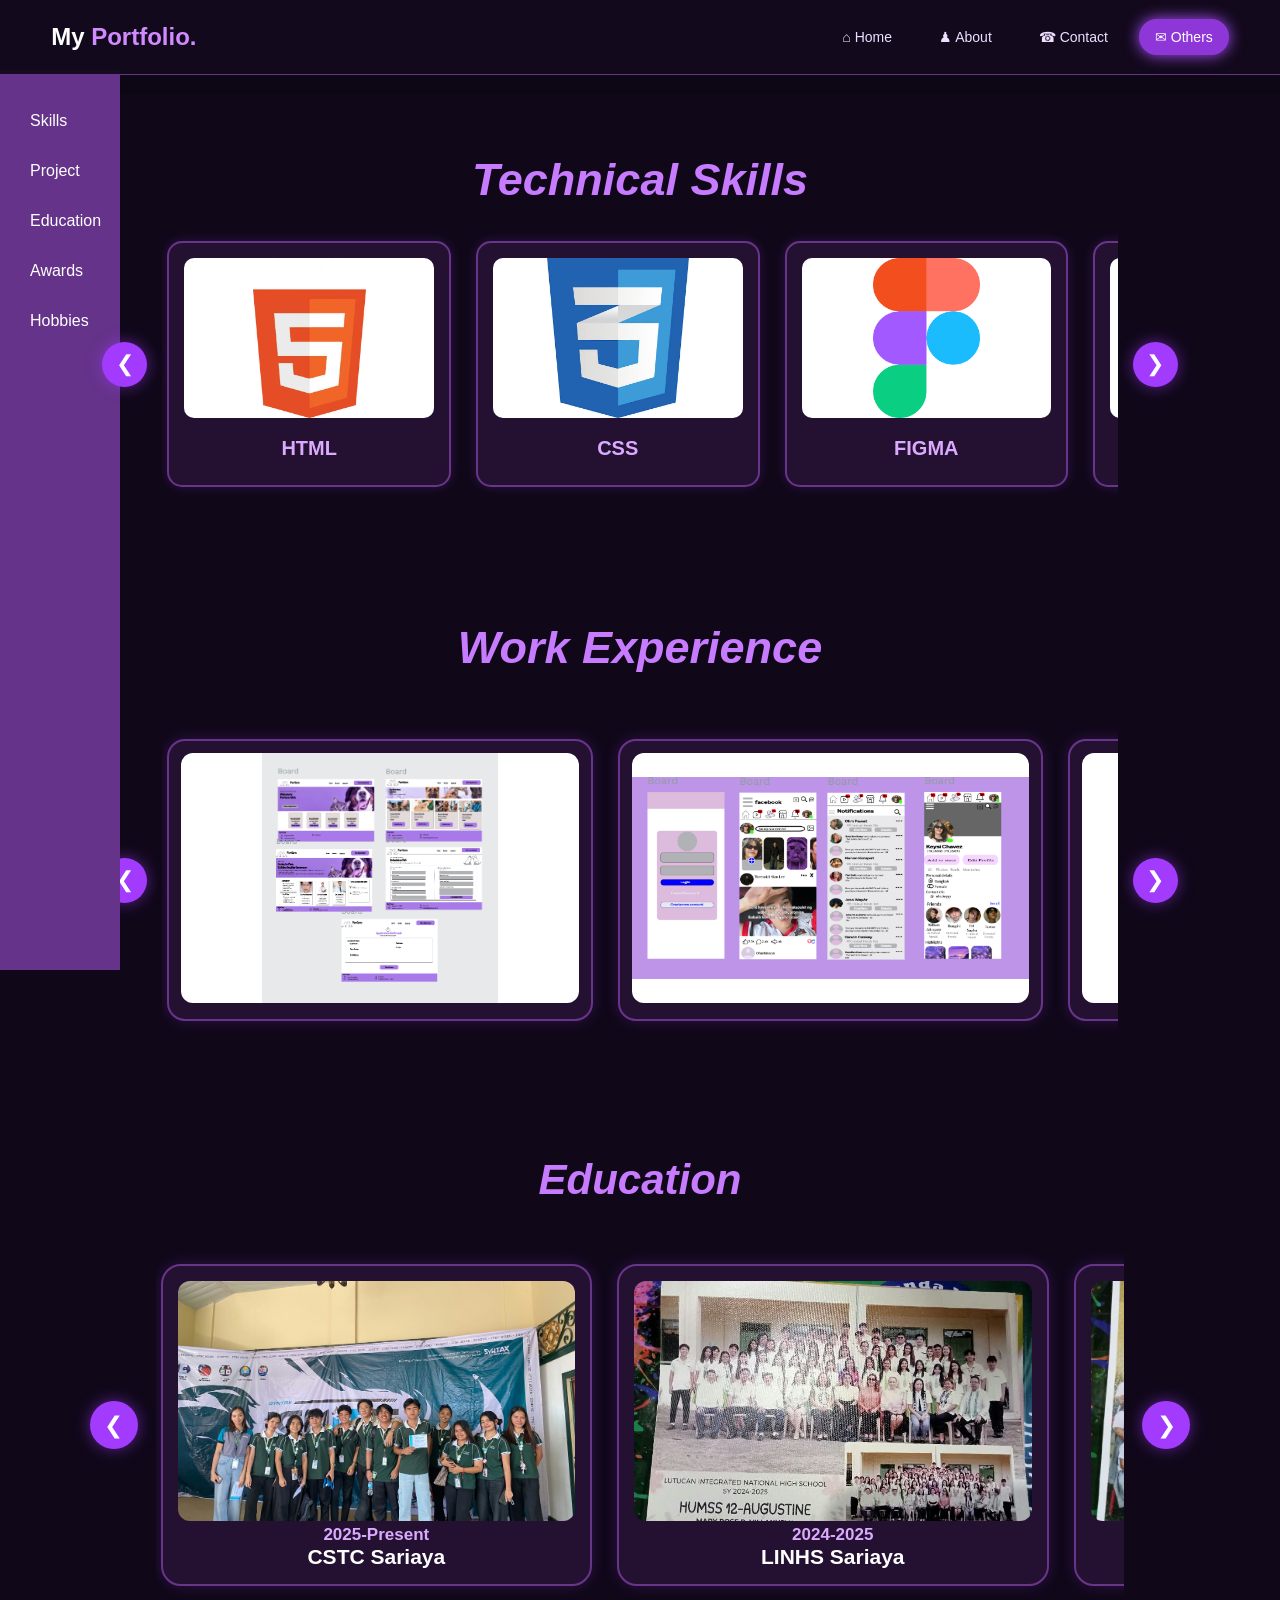
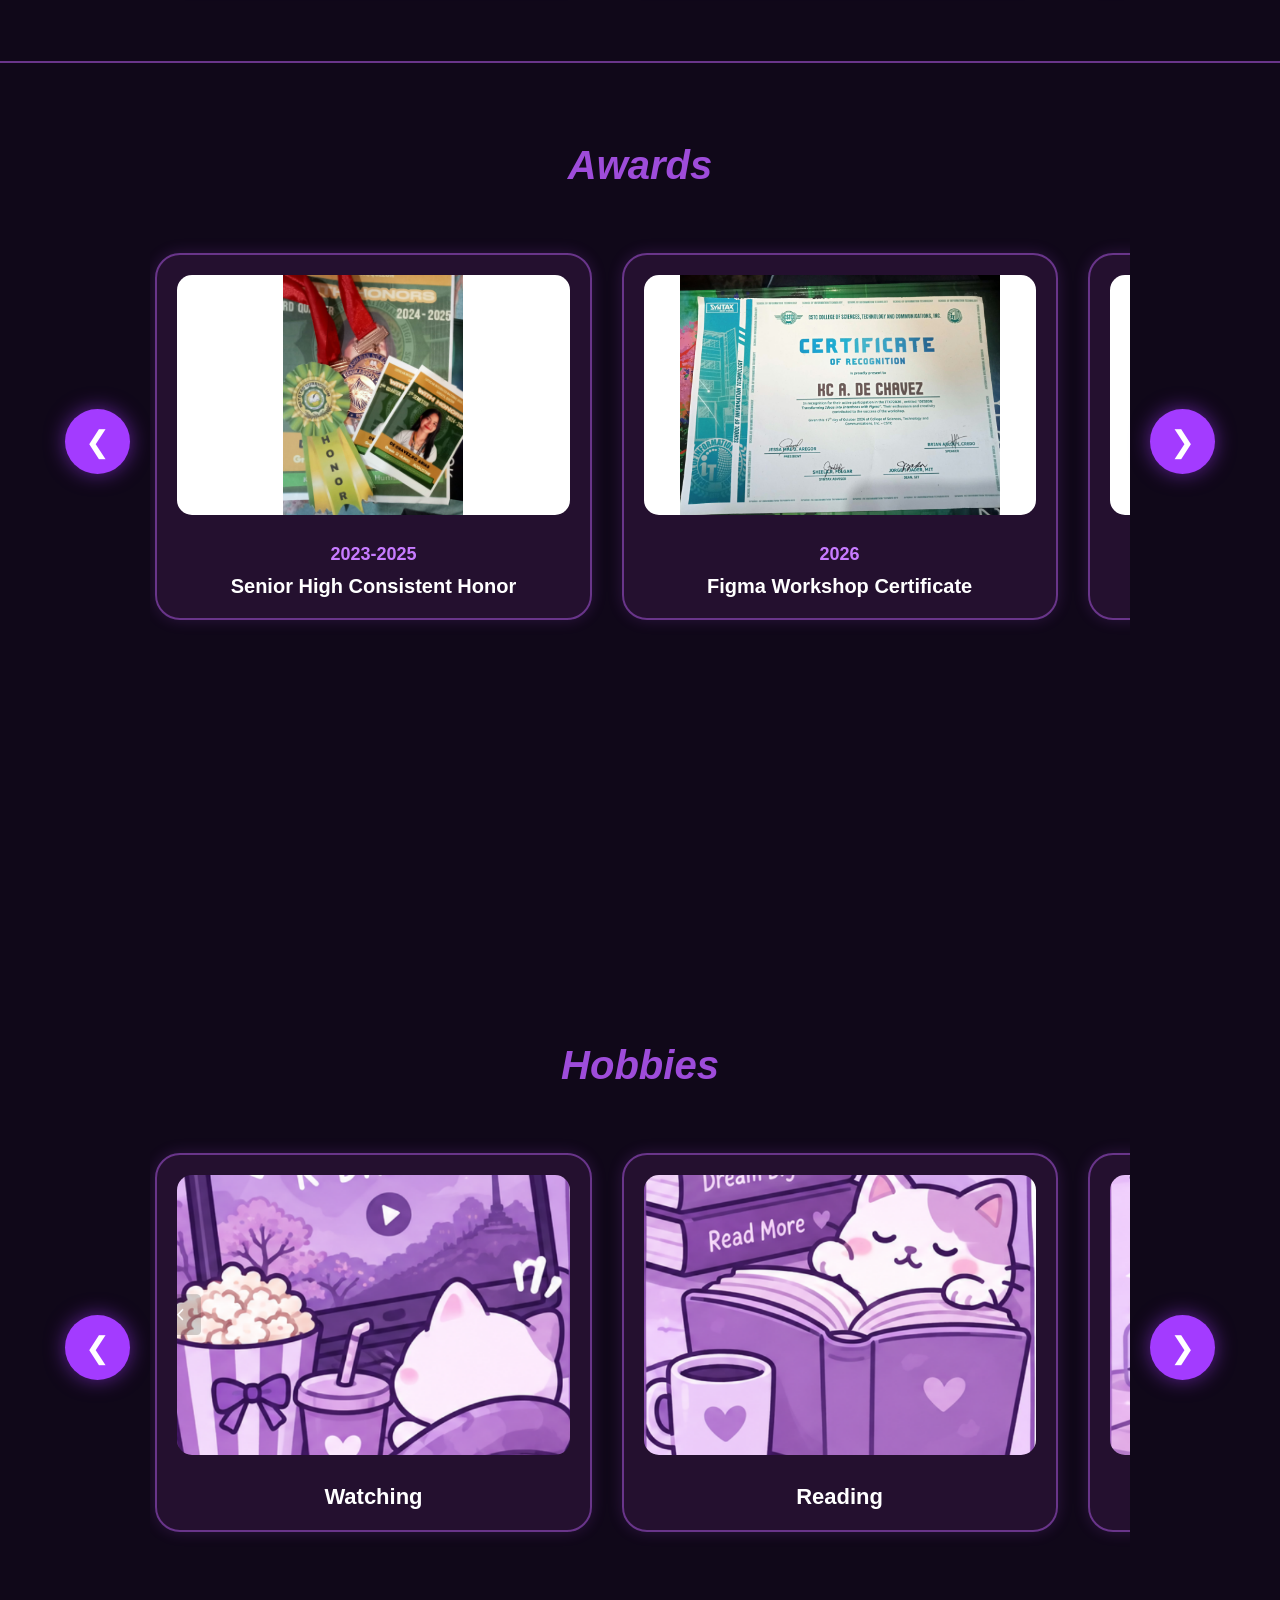
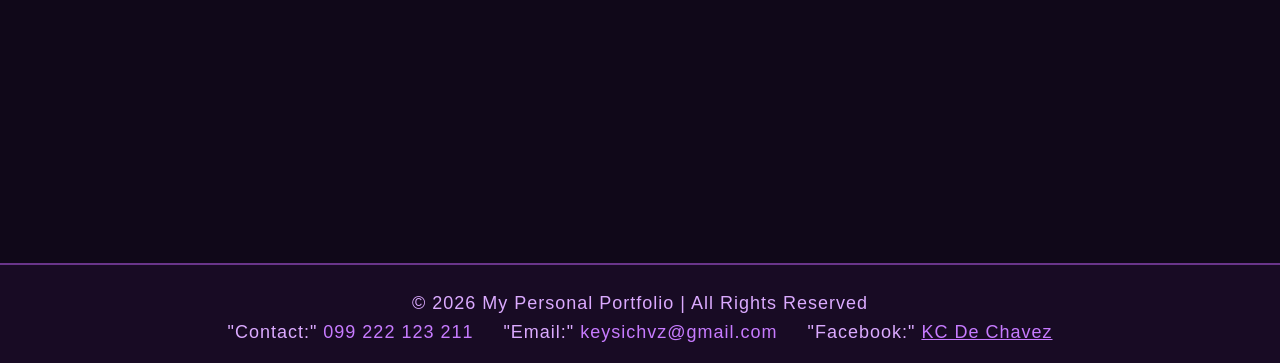
==== about.html @ a117589b "Add files via upload" ====
<!DOCTYPE html>
<html lang="en">
<head>
    <meta charset="UTF-8">
    <meta name="viewport" content="width=device-width, initial-scale=1.0">
    <title>About Me | My Portfolio</title>
    <link rel="stylesheet" href="index.css">
</head>
<body>

    <!-- HEADER -->
    <header>
        <a href="index.html" class="logo">
            My <span>Portfolio.</span>
        </a>

        <nav>
            <ul class="navbar">
                <li><a href="index.html">⌂ Home</a></li>
                <li><a href="about.html">♟ About</a></li>
                <li><a href="contact.html">☎ Contact</a></li>
                <li><a class="active" href="others.html">✉ Others</a></li>
            </ul>
        </nav>
    </header>

    <!-- PAGE LAYOUT -->
    <div class="page-layout">

    <nav class="side-navbar" id="sideNavbar">
        <ul>
            <li><a href="#skills">Skills</a></li>
            <li><a href="#project">Project</a></li>
            <li><a href="#education">Education</a></li>
            <li><a href="#awards">Awards</a></li>
            <li><a href="#hobbies">Hobbies</a></li>
        </ul>
    </nav>

    <button type="button"
        class="sidebar-toggle"
        id="sidebarToggle"
        onclick="toggleSidebar()">
        ❯
    </button>

    <main class="main-content">

        <!-- LAHAT NG SECTIONS MO DITO -->

    </main>

</div>
        <!-- RIGHT CONTENT -->
        <main class="main-content">

            <!-- SKILLS -->
           
<section id="skills" class="skills">

    <h1>Technical Skills</h1>

    <div class="carousel-container">

        <button class="arrow left" id="prev">&#10094;</button>

        <div class="skills-wrapper" id="skillsWrapper">

            <div class="skill-card">
                <img src="html.jpe" alt="HTML">
                <h3>HTML</h3>
            </div>

            <div class="skill-card">
                <img src="css.jpe" alt="CSS">
                <h3>CSS</h3>
            </div>

            <div class="skill-card">
                <img src="figma.png" alt="Figma">
                <h3>FIGMA</h3>
            </div>

            <div class="skill-card">
                <img src="canva.jpe" alt="Canva">
                <h3>CANVA</h3>
            </div>

            <div class="skill-card">
                <img src="word.jpe" alt="Word">
                <h3>WORD</h3>
            </div>

            <div class="skill-card">
                <img src="excel.png" alt="Excel">
                <h3>EXCEL</h3>
            </div>

            <div class="skill-card">
                <img src="sheet.jpe" alt="Sheets">
                <h3>POWERPOINT</h3>
            </div>

        </div>

        <button class="arrow right" id="next">&#10095;</button>

    </div>

</section>


            <!-- EXPERIENCE -->
            
<section id="project" class="work-exp">

    <h1>Work Experience</h1>

    <div class="exp-carousel">

        <button class="exp-arrow" id="exp-prev">&#10094;</button>

        <div class="exp-container" id="exp-container">

            <div class="exp-card">
                <img src="w1.PNG" alt="Work Experience 1">
            </div>

            <div class="exp-card">
                <img src="w2.PNG" alt="Work Experience 2">
            </div>

            <div class="exp-card">
                <img src="w3.PNG" alt="Work Experience 3">
            </div>

            <div class="exp-card">
                <img src="w4.jpg" alt="Work Experience 4">
            </div>

            <div class="exp-card">
                <img src="w5.webp" alt="Work Experience 5">
            </div>

            <div class="exp-card">
                <img src="w6.webp" alt="Work Experience 6">
            </div>

        </div>

        <button class="exp-arrow" id="exp-next">&#10095;</button>

    </div>

</section>


            <!-- EDUCATION -->
           
<section id="education" class="education">

    <h1>Education</h1>

    <div class="gallery-wrapper">

        <button class="gallery-arrow"
        onclick="slideGallery('edu-container', -1)">
        &#10094;
        </button>

        <div class="gallery-container" id="edu-container">

            <div class="gallery-card">
                <img src="coll.jpe" alt="College">
                <h3>2025-Present</h3>
                <h2>CSTC Sariaya</h2>
            </div>

            <div class="gallery-card">
                <img src="shs.jpe" alt="Senior High School">
                <h3>2024-2025</h3>
                <h2>LINHS Sariaya</h2>
            </div>

            <div class="gallery-card">
                <img src="hs.jpe" alt="High School">
                <h3>2022-2023</h3>
                <h2>CNHS Sariaya</h2>
            </div>

            <div class="gallery-card">
                <img src="elem.jpe" alt="Elementary">
                <h3>2018-2019</h3>
                <h2>CANDA E.S.</h2>
            </div>

        </div>

        <button class="gallery-arrow"
        onclick="slideGallery('edu-container', 1)">
        &#10095;
        </button>

    </div>

</section>


            <!-- AWARDS -->
<section id="awards" class="award-sec">
    <h1 style="color: #9e4cda; font-style: oblique; background-color: bisque;">
        Awards
    </h1>

    <div class="award-wrapper">

        <button type="button" class="award-arrow"
            onclick="slideGallery('award-container', -1)">
            &#10094;
        </button>

        <div class="award-container" id="award-container">

            <div class="award-card">
                <img src="AWRD1.jpe" alt="">
                <h3>2023-2025</h3>
                <h2>Senior High Consistent Honor</h2>
            </div>

            <div class="award-card">
                <img src="AWRD2.jpe" alt="">
                <h3>2026</h3>
                <h2>Figma Workshop Certificate</h2>
            </div>

            <div class="award-card">
                <img src="AWRD3.jpe" alt="">
                <h3>2025</h3>
                <h2>ITSC2026 SEMINAR</h2>
            </div>

            <div class="award-card">
                <img src="AWRD4.jpe" alt="">
                <h3>2022</h3>
                <h2>Cooking Show</h2>
            </div>

        </div>

        <button type="button" class="award-arrow"
            onclick="slideGallery('award-container', 1)">
            &#10095;
        </button>

    </div>
</section>
                            

            <section id="hobbies" class="hobbies-sec">
    <h1>Hobbies</h1>

    <div class="hobbies-wrapper">

        <button type="button" class="hobbies-arrow"
            onclick="slideGallery('hobbies-container', -1)">
            &#10094;
        </button>

        <div class="hobbies-container" id="hobbies-container">

            <div class="hobbies-card">
                <img src="W.PNG" alt="Watching">
                <h2>Watching</h2>
            </div>

            <div class="hobbies-card">
                <img src="R.PNG" alt="Reading">
                <h2>Reading</h2>
            </div>

            <div class="hobbies-card">
                <img src="C.PNG" alt="Cooking">
                <h2>Cooking</h2>
            </div>

        </div>

        <button type="button" class="hobbies-arrow"
            onclick="slideGallery('hobbies-container', 1)">
            &#10095;
        </button>

    </div>
</section>

        </main>
    </div>

    <footer class="footer">

    <p>© 2026 My Personal Portfolio | All Rights Reserved</p>

    <div class="footer-info">

        <p>"Contact:" <span>099 222 123 211</span></p>

        <p>"Email:" <span>keysichvz@gmail.com</span></p>

        <p>"Facebook:" 
            <a href="https://www.facebook.com/kc.dechavez.752">
                KC De Chavez
            </a>
        </p>
    </div>
</footer>

    <script src="index.js"></script>
</body>
</html>
---- index.css ----
* {
    margin: 0;
    padding: 0;
    box-sizing: border-box;
    scroll-behavior: smooth;
}

body {
    background: #0d0715;
    color: #ffffff;
    font-family: Arial, sans-serif;
    overflow-x: hidden;
}

header {
    width: 100%;
    min-height: 75px;
    padding: 15px 4%;
    background: rgba(19, 10, 30, 0.96);
    border-bottom: 1px solid #65338a;

    display: flex;
    justify-content: space-between;
    align-items: center;

    position: sticky;
    top: 0;
    z-index: 1000;
}

.logo {
    color: white;
    font-size: 24px;
    font-weight: bold;
    text-decoration: none;
}

.logo span {
    color: #d18aff;
}

/* navbar */
nav .navbar {
    display: flex;
    align-items: center;
    gap: 15px;
    list-style: none;
}

.navbar li a {
    display: block;
    color: #eee0ff;
    text-decoration: none;
    padding: 10px 16px;
    border-radius: 30px;
    font-size: 14px;
    transition: 0.3s;
}

.navbar li a:hover,
.navbar li a.active {
    background: #8e36d8;
    color: white;
    box-shadow: 0 0 15px #ad52ff;
}

/* home sec  */
.home {
    min-height: 480px;
    padding: 60px 8%;
    display: flex;
    justify-content: space-between;
    align-items: center;
    gap: 40px;
    background:
        radial-gradient(circle at 75% 50%, #40145d 0%, transparent 35%),
        linear-gradient(120deg, #100819, #1d0c2b, #100819);
    border-bottom: 2px solid #69358a;
}

.home-text {
    max-width: 650px;
    flex: 1;
}

.home-text h1 {
    font-size: 40px;
    margin: 0;
    font-style: italic;
}

.home-text h2 {
    color: #c77bff;
    font-size: 50px;
    margin: 10px 0;
    font-weight: bold;
}

.home-text h3 {
    color: #dbaaff;
    letter-spacing: 4px;
    margin: 10px 0;
}

.home-text p {
    color: #e6d9ef;
    font-size: 17px;
    line-height: 1.7;
    margin-top: 15px;
}

.home-image {
    flex: 1;
    width: 50%;
    display: flex;
    justify-content: center;
    align-items: center;
}

.home-image img,
.know-pic img {
    width: 350px;
    height: 380px;
    object-fit: cover;
    margin: 0;
    border-radius: 45% 45% 15% 15%;
    border: 3px solid #bd70ff;
    box-shadow: 0 0 25px #a33bff;
}


/* knowme sec   */
.know-me {
    min-height: 500px;
    padding: 60px 8%;
    display: flex;
    justify-content: space-between;
    align-items: center;
    gap: 50px;
    background: #180b24;
}

.text {
    flex: 1;
    max-width: 600px;
}

.text h1 {
    font-size: 50px;
    color: #c77bff;
    margin-bottom: 20px;
}

.text p {
    color: #e6d9ef;
    font-size: 17px;
    line-height: 1.8;
}

.know-pic {
    flex: 1;
    display: flex;
    justify-content: center;
    align-items: center;
}


/* btns */
.home-text .btn {
    display: block;
    width: fit-content;
    margin: 20px auto 0;
}

.btn,
.btn-outline {
    display: inline-block;
    padding: 13px 25px;
    border-radius: 30px;
    text-decoration: none;
    font-weight: bold;
    transition: 0.3s;
     display: block;
    width: fit-content;
    margin: 20px auto 0;
}

.btn {
    background: #b34aff;
    color: #160820;
    box-shadow: 0 0 15px #a83dff;
}

.btn-outline {
    border: 2px solid #c77bff;
    color: white;
}

.btn:hover,
.btn-outline:hover {
    transform: translateY(-4px);
    box-shadow: 0 0 20px #c77bff;
}

/* about prev  */
.about-preview {
    margin: 25px 4%;
    padding: 25px;
    min-height: 180px;

    display: flex;
    align-items: center;
    gap: 30px;

    background: #1b1027;
    border: 1px solid #75439a;
    border-radius: 25px;
    box-shadow: 0 0 15px rgba(176, 91, 255, 0.2);
}

.about-picture img {
    width: 260px;
    height: 160px;
    object-fit: cover;
    border-radius: 20px;
    border: 2px solid #c77bff;
}

.about-description {
    flex: 1;
}

.about-description h2 {
    font-size: 32px;
    margin-bottom: 12px;
}

.about-description h2 span,
.skills h2 span,
.page-heading span,
.info-section h2 span {
    color: #c77bff;
}

.about-description p {
    line-height: 1.6;
    color: #e6d9ef;
}

.personality {
    min-width: 230px;
    border-left: 1px solid #9c60c7;
    padding-left: 30px;
}

.personality p {
    margin: 13px 0;
    color: #eadcf5;
}



/* skills sec  */
.skills {
    padding: 25px 5% 50px;
    text-align: center;
}

.skills h2 {
    font-size: 32px;
    margin-bottom: 25px;
}

.skill-container,
.card-container {
    display: grid;
    grid-template-columns: repeat(3, 1fr);
    gap: 20px;
}

.skill-card,
.glow-card {
    background: linear-gradient(145deg, #241432, #160d20);
    border: 1px solid #8950b3;
    border-radius: 18px;
    padding: 25px 18px;
    text-align: center;
    box-shadow: 0 0 12px rgba(171, 85, 255, 0.18);
    transition: 0.3s;
}

.skill-card:hover,
.glow-card:hover {
    transform: translateY(-7px);
    box-shadow: 0 0 22px #9e4cda;
    border-color: #d18aff;
}

.skill-icon {
    font-size: 35px;
    margin-bottom: 10px;
}

.skill-card h3,
.glow-card h3 {
    color: #d9a1ff;
    margin-bottom: 10px;
}

.skill-card p,
.glow-card p {
    color: #e6d9ef;
    line-height: 1.5;
}

/* othrs pges */
.page-content {
    min-height: 75vh;
    padding: 40px 6%;
    background:
        radial-gradient(circle at top right, #35144c, transparent 35%),
        #0d0715;
}

.page-heading {
    text-align: center;
    padding: 35px 10px;
}

.page-heading h1 {
    font-size: 40px;
    margin-bottom: 15px;
}

.page-heading p {
    color: #ddc9eb;
    font-size: 16px;
}

.info-section {
    margin: 30px 0;
}

.info-section h2 {
    text-align: center;
    font-size: 30px;
    margin-bottom: 25px;
}

.info-section .glow-card {
    margin-bottom: 15px;
}

/* cntct page  */
.page-content > .card-container {
    max-width: 950px;
    margin: 20px auto;
}

.page-content > .card-container .glow-card h2 {
    color: #d18aff;
    margin-bottom: 15px;
}

/* footer */
.footer {
    background: #180b24;
    border-top: 2px solid #69358a;
    padding: 20px 10px;
    text-align: center;
}

.footer p {
    color: #dbaaff;
    font-size: 18px;
    letter-spacing: 1px;
    margin: 8px 0;
}

.footer-info {
    display: flex;
    justify-content: center;
    align-items: center;
    gap: 30px;
    flex-wrap: wrap;
}

.footer-info p {
    margin: 0;
}

.footer-info span,
.footer-info a {
    color: #c77bff;
    text-decoration: none;
}

.footer-info a {
    text-decoration: underline;
}

.footer-info a:hover {
    color: white;
}



/* Sidebar */
.side-navbar {
  width: 120px;
  height: 100vh;
  background-color:  #65338a;
  padding: 20px;
  position: fixed;
  left: 0;
  top: 0;
  display: flex;
  flex-direction: column;
  justify-content: flex-start;
  margin-top: 70px;
}


.side-navbar ul {
  list-style: none;
  padding: 0;
  margin: 0;
  width: 100%;
}

.side-navbar ul li {
  margin: 12px 0;
}

.side-navbar ul li a {
  color: white;
  text-decoration: none;
  display: block;
  padding: 10px;
  border-radius: 20px;
  transition: 0.3s;
}

.side-navbar ul li a:hover,
.side-navbar ul li a.act {
  background-color:  #9e4cda;
  color: #1e1e2f;
}


/* skills */
.skills {
    background: #100819;
    padding: 60px 8%;
    text-align: center;
    overflow: hidden;
}

.skills h1 {
    color: #c77bff;
    font-size: 45px;
    font-style: italic;
    margin-bottom: 20px;
}

.skills p {
    color: #e6d9ef;
    font-size: 18px;
    line-height: 1.8;
    margin-bottom: 50px;
}

/* crsl */
.carousel-container {
    position: relative;
    display: flex;
    align-items: center;
    gap: 15px;
}

.skills-wrapper {
    display: flex;
    gap: 25px;
    overflow-x: auto;
    scroll-behavior: smooth;
    scrollbar-width: none;
    width: 100%;
    padding: 15px 5px;
}

.skills-wrapper::-webkit-scrollbar {
    display: none;
}

/* skill crd  */
.skill-card {
    flex: 0 0 30%;
    min-width: 30%;
    background: #241132;
    border: 2px solid #69358a;
    border-radius: 15px;
    padding: 15px;
    transition: 0.3s;
    box-shadow: 0 0 12px #a33bff33;
}

.skill-card:hover {
    transform: translateY(-8px);
    border-color: #c77bff;
    box-shadow: 0 0 25px #a33bff88;
}

/* lndscpe img */
.skill-card img {
    width: 100%;
    height: 160px;
    object-fit: contain;
    background: #fff;
    border-radius: 10px;
}

.skill-card h3 {
    color: #dbaaff;
    margin-top: 15px;
    font-size: 20px;
}

/* arrw btn*/
.arrow {
    background: #a33bff;
    color: white;
    border: none;
    border-radius: 50%;
    width: 45px;
    height: 45px;
    min-width: 45px;
    font-size: 22px;
    cursor: pointer;
    box-shadow: 0 0 15px #a33bff88;
    transition: 0.3s;
    z-index: 2;
}

.arrow:hover {
    background: #d18aff;
    transform: scale(1.1);
}

/* MOBILE */
@media (max-width: 768px) {
    .skill-card {
        flex: 0 0 85%;
        min-width: 85%;
    }

    .skill-card img {
        height: 140px;
    }

    .skills h1 {
        font-size: 35px;
    }
}

/*Work EXp*/
.work-exp {
    background: #100819;
    padding: 60px 8%;
    text-align: center;
    overflow: hidden;
}

.work-exp h1 {
    color: #c77bff;
    font-size: 45px;
    font-style: italic;
    margin-bottom: 50px;
}

/* carousel */
.exp-carousel {
    display: flex;
    align-items: center;
    gap: 15px;
}

.exp-container {
    display: flex;
    gap: 25px;
    overflow-x: auto;
    scroll-behavior: smooth;
    scrollbar-width: none;
    width: 100%;
    padding: 15px 5px;
}

.exp-container::-webkit-scrollbar {
    display: none;
}

/* img crd */
.exp-card {
    flex: 0 0 45%;
    min-width: 45%;
    background: #241132;
    border: 2px solid #69358a;
    border-radius: 18px;
    padding: 12px;
    box-shadow: 0 0 15px #a33bff33;
    transition: 0.3s;
}

.exp-card:hover {
    transform: translateY(-8px);
    box-shadow: 0 0 25px #a33bff88;
    border-color: #c77bff;
}

.exp-card img {
    width: 100%;
    height: 250px;
    object-fit: contain;
    background: white;
    border-radius: 12px;
}

/* arrows */
.exp-arrow {
    min-width: 45px;
    height: 45px;
    border: none;
    border-radius: 50%;
    background: #a33bff;
    color: white;
    font-size: 22px;
    cursor: pointer;
    box-shadow: 0 0 15px #a33bff88;
    transition: 0.3s;
}

.exp-arrow:hover {
    background: #d18aff;
    transform: scale(1.1);
}

/* mobile */
@media (max-width: 768px) {
    .exp-card {
        flex: 0 0 90%;
        min-width: 90%;
    }

    .exp-card img {
        height: 200px;
    }
}

/* educ sec */
.education {
    background: #100819;
    padding: 60px 7%;
    text-align: center;
    border-bottom: 2px solid #69358a;
}

.education h1 {
    color: #c77bff;
    font-size: 42px;
    font-style: italic;
    margin-bottom: 45px;
}

/* container */
.gallery-wrapper {
    display: flex;
    align-items: center;
    gap: 18px;
}

.gallery-container {
    display: flex;
    gap: 25px;
    width: 100%;
    overflow-x: auto;
    scroll-behavior: smooth;
    scrollbar-width: none;
    padding: 15px 5px;
}

.gallery-container::-webkit-scrollbar {
    display: none;
}

/* crds */
.gallery-card {
    flex: 0 0 45%;
    min-width: 45%;
    background: #241132;
    border: 2px solid #69358a;
    border-radius: 20px;
    padding: 15px;
    box-shadow: 0 0 15px #a33bff33;
    transition: 0.3s;
}

.gallery-card:hover {
    transform: translateY(-8px);
    border-color: #c77bff;
    box-shadow: 0 0 25px #a33bff88;
}

/* img lndspe */
.gallery-card img {
    width: 100%;
    height: 240px;
    object-fit: cover;
    border-radius: 12px;
}

.gallery-card h3 {
    color: #dbaaff;
    font-size: 17px;
}

.gallery-card h2 {
    color: white;
    font-size: 21px;
}

/* arrows */
.gallery-arrow {
    flex-shrink: 0;
    width: 48px;
    height: 48px;
    border: none;
    border-radius: 50%;
    background: #a33bff;
    color: white;
    font-size: 23px;
    cursor: pointer;
    box-shadow: 0 0 15px #a33bff88;
}

.gallery-arrow:hover {
    background: #c77bff;
    transform: scale(1.1);
}

@media (max-width: 768px) {
    .gallery-card {
        flex: 0 0 90%;
        min-width: 90%;
    }
}

/*Awards*/
.award-sec {
    width: 100%;
    min-height: 100vh;
    padding: 80px 5%;
    background: #100819;
    box-sizing: border-box;
    overflow: hidden;
}

.award-sec h1 {
    color: #9e4cda;
    font-style: oblique;
    text-align: center;
    font-size: 40px;
    margin-bottom: 50px;
    background: transparent !important;
}

/* award wrap */
.award-wrapper {
    width: 100%;
    display: flex;
    align-items: center;
    justify-content: center;
    gap: 20px;
    position: relative;
}

/* award cont */
.award-container {
    display: flex;
    align-items: stretch;
    gap: 30px;
    width: 85%;
    overflow-x: auto;
    scroll-behavior: smooth;
    scrollbar-width: none;
    padding: 15px 5px 25px;
    box-sizing: border-box;
}

.award-container::-webkit-scrollbar {
    display: none;
}

/* award crd */
.award-card {
    flex: 0 0 45%;
    min-width: 45%;
    background: #24102f;
    border: 2px solid #69358a;
    border-radius: 25px;
    padding: 20px;
    text-align: center;
    box-shadow: 0 0 15px #9e4cda33;
    transition: 0.3s ease;
    box-sizing: border-box;
}

.award-card:hover {
    transform: translateY(-10px);
    border-color: #c77bff;
    box-shadow: 0 0 25px #a33bff88;
}

/* award img */
.award-card img {
    width: 100%;
    height: 240px;
    object-fit: contain;
    background: #ffffff;
    border-radius: 15px;
    margin-bottom: 15px;
}

/* award yr */
.award-card h3 {
    color: #c77bff;
    font-size: 18px;
    margin: 10px 0;
}

/* award title */
.award-card h2 {
    color: #ffffff;
    font-size: 20px;
    margin-top: 10px;
}

/* l and r arrows */
.award-arrow {
    width: 65px;
    height: 65px;
    flex-shrink: 0;
    border: none;
    border-radius: 50%;
    background: #a33bff;
    color: white;
    font-size: 30px;
    cursor: pointer;
    position: relative;
    z-index: 9999;
    pointer-events: auto;
    box-shadow: 0 0 20px #a33bff88;
    transition: 0.3s ease;
}

.award-arrow:hover {
    background: #c77bff;
    transform: scale(1.1);
}

/* RESPONSIVE DESIGN */
@media screen and (max-width: 768px) {

    .award-sec {
        padding: 60px 3%;
    }

    .award-wrapper {
        gap: 10px;
    }

    .award-container {
        width: 80%;
        gap: 15px;
    }

    .award-card {
        flex: 0 0 90%;
        min-width: 90%;
    }

    .award-card img {
        height: 200px;
    }

    .award-arrow {
        width: 45px;
        height: 45px;
        font-size: 22px;
    }

    .award-card h2 {
        font-size: 16px;
    }
}

/*Hobbies Sec*/
.hobbies-sec {
    width: 100%;
    min-height: 100vh;
    padding: 80px 5%;
    background: #100819;
    box-sizing: border-box;
    overflow: hidden;
}

.hobbies-sec h1 {
    color: #9e4cda;
    font-style: oblique;
    text-align: center;
    font-size: 40px;
    margin-bottom: 50px;
    background: transparent !important;
}

/* hobbies wrap */
.hobbies-wrapper {
    width: 100%;
    display: flex;
    align-items: center;
    justify-content: center;
    gap: 20px;
    position: relative;
}

/* hobbies cont */
.hobbies-container {
    display: flex;
    align-items: stretch;
    gap: 30px;
    width: 85%;
    overflow-x: auto;
    scroll-behavior: smooth;
    scrollbar-width: none;
    padding: 15px 5px 25px;
    box-sizing: border-box;
}

.hobbies-container::-webkit-scrollbar {
    display: none;
}

/* hobbiescard */
.hobbies-card {
    flex: 0 0 45%;
    min-width: 45%;
    background: #24102f;
    border: 2px solid #69358a;
    border-radius: 25px;
    padding: 20px;
    text-align: center;
    box-shadow: 0 0 15px #9e4cda33;
    transition: 0.3s ease;
    box-sizing: border-box;
}

.hobbies-card:hover {
    transform: translateY(-10px);
    border-color: #c77bff;
    box-shadow: 0 0 25px #a33bff88;
}

/* hobbies img */
.hobbies-card img {
    width: 100%;
    height: 280px;
    object-fit: cover;
    border-radius: 15px;
    margin-bottom: 15px;
}

/* hobbies title */
.hobbies-card h2 {
    color: #ffffff;
    font-size: 22px;
    margin-top: 10px;
}

/* HOBBIES ARROWS */

.hobbies-arrow {
    width: 65px;
    height: 65px;
    flex-shrink: 0;
    border: none;
    border-radius: 50%;
    background: #a33bff;
    color: white;
    font-size: 30px;
    cursor: pointer;
    position: relative;
    z-index: 9999;
    pointer-events: auto;
    box-shadow: 0 0 20px #a33bff88;
    transition: 0.3s ease;
}

.hobbies-arrow:hover {
    background: #c77bff;
    transform: scale(1.1);
}

/* RESPONSIVEE */
@media screen and (max-width: 768px) {

    .hobbies-sec {
        padding: 60px 3%;
    }

    .hobbies-wrapper {
        gap: 10px;
    }

    .hobbies-container {
        width: 80%;
        gap: 15px;
    }

    .hobbies-card {
        flex: 0 0 90%;
        min-width: 90%;
    }

    .hobbies-card img {
        height: 220px;
    }

    .hobbies-arrow {
        width: 45px;
        height: 45px;
        font-size: 22px;
    }

    .hobbies-card h2 {
        font-size: 18px;
    }
}

 
/* Resumee*/
.resume{
  display: flex;
  flex-direction: column;
  align-items: center;
  justify-content: center;
  height: 100vh;
  padding: 20px;
  margin-left: 450px;
}

/* Back Button */
.backbutton {
  position: absolute;
  top: 25px;
  left: 25px;
  background: none;
  border: none;
  color: #fff;
  font-size: 28px;
  cursor: pointer;
  transition: color 0.3s ease;
}

.backbutton:hover {
  color:  #9e4cda;
}


/* OTHERS SECTION */
.others {
    min-height: 750px;
    padding: 50px 7%;
    background:
        radial-gradient(circle at top left, #49206e, transparent 35%),
        linear-gradient(135deg, #100819, #241039, #100819);
    color: white;
}

/* HEADER */
.others-header {
    margin-bottom: 45px;
}

.others-header h1 {
    display: inline-block;
    background: #bd70ff;
    color: #1d0c2b;
    padding: 12px 30px;
    font-size: 35px;
    border-radius: 40px;
}

.others-header p {
    font-size: 28px;
    line-height: 1.5;
    color: #eee0ff;
    max-width: 750px;
}

.others-header span {
    color: #c77bff;
    font-style: italic;
    font-weight: bold;
}

/* CARD LAYOUT */
.others-container {
    display: grid;
    grid-template-columns: 1fr 1fr;
    gap: 35px;
}

/* QUOTE CARD */
.quote-card {
    min-height: 220px;
    padding: 25px;
    display: flex;
    justify-content: space-around;
    align-items: center;
    gap: 15px;
    background: linear-gradient(
        135deg,
        #43205e,
        #21102f
    );
    border: 1px solid #a64de0;
    border-radius: 30px;
    box-shadow: 0 0 15px #8426bb55;
}

.quote-text h2 {
    color: #bd70ff;
    font-size: 65px;
    margin: 0;
}

.quote-text p {
    font-size: 25px;
    line-height: 1.5;
    color: white;
}

.quote-text br {
    color: #c77bff;
    font-style: italic;
    font-weight: bold;
}

.quote-text small {
    color: #d9c4eb;
    font-size: 14px;
}

/* POLAROID PICTURE */

.polaroid {
    background: #eee0ff;
    padding: 10px 10px 0;
    width: 190px;
    transform: rotate(4deg);
    box-shadow: 0 5px 20px #00000055;
}

.polaroid img {
    width: 100%;
    height: 170px;
    object-fit: cover;
}

.polaroid p {
    color: #60218c;
    text-align: center;
    font-size: 25px;
    margin: 5px;
}

/* ABOUT ME CARD */

.about-card {
    min-height: 220px;
    padding: 30px;
    background: linear-gradient(
        135deg,
        #43205e,
        #21102f
    );
    border: 1px solid #a64de0;
    border-radius: 30px;
    box-shadow: 0 0 15px #8426bb55;
}

.about-card h2 {
    display: inline-block;
    color: #1d0c2b;
    background: #bd70ff;
    padding: 10px 25px;
    border-radius: 30px;
}

.about-card p {
    font-size: 22px;
    line-height: 1.6;
    color: #eee0ff;
}

/* RESPONSIVE */

@media (max-width: 768px) {

    .others-container {
        grid-template-columns: 1fr;
    }

    .quote-card {
        flex-wrap: wrap;
    }

    .others-header p {
        font-size: 22px;
    }

    .polaroid {
        width: 150px;
    }

}

/* MOBILE */
@media (max-width: 768px) {

    header {
        flex-direction: column;
        gap: 15px;
        padding: 15px 10px;
    }

    header nav {
        width: 100%;
    }

    .navbar {
        justify-content: center;
        flex-wrap: wrap;
        gap: 12px;
    }

    .page-layout {
        flex-direction: column;
    }

    .side-navbar {
        width: 100%;
        min-width: 0;
        height: auto;
    }

    .side-navbar ul {
        flex-direction: row;
        flex-wrap: wrap;
        justify-content: center;
        gap: 15px;
        padding: 15px 5px;
    }

    .main-content {
        width: 100%;
        padding: 15px;
    }

    .main-content h1 {
        font-size: 26px;
    }

    .skill-card,
    .exp-card,
    .gallery-card,
    .award-card,
    .hobbies-card {
        flex-basis: 180px;
    }

    .skill-card img,
    .exp-card img,
    .gallery-card img,
    .award-card img,
    .hobbies-card img {
        height: 160px;
    }
}

/* Mobile view */
@media screen and (max-width: 768px) {

    .card-container {
        display: flex;
        flex-direction: column;
        align-items: center;
        gap: 20px;
        width: 100%;
    }

    .glow-card {
        width: 100%;
        max-width: 400px;
        box-sizing: border-box;
        flex: none;
    }

    .page-content {
        width: 100%;
        padding: 20px;
        box-sizing: border-box;
    }

}

@media screen and (max-width: 768px) {

  .sidebar {
    display: none;
  }

  .navbar {
    padding: 12px 18px;
  }

  .nav-links {
    display: none;
  }

  .menu-icon {
    display: block;
  }

  .skills-title {
    font-size: 35px;
    text-align: center;
  }

  .skills-container {
    display: grid;
    grid-template-columns: 1fr;
    gap: 20px;
    padding: 15px;
  }

  .skill-card {
    width: 100%;
    max-width: 100%;
  }

  .skill-card img {
    width: 100%;
    height: auto;
    object-fit: contain;
  }
}

@media screen and (max-width: 768px) {

    .side-navbar {
        position: fixed;
        top: 0;
        left: 0;
        width: 220px;
        height: 100vh;
        background: #67358b;
        z-index: 9998;
        transform: translateX(-100%);
        transition: transform 0.3s ease;
    }

    .side-navbar.show {
        transform: translateX(0);
    }

    .side-navbar ul {
        display: flex;
        flex-direction: column;
        gap: 25px;
        padding: 70px 25px;
    }

    .sidebar-toggle {
        display: flex;
        position: fixed;
        top: 50%;
        left: 0;
        width: 40px;
        height: 65px;
        align-items: center;
        justify-content: center;
        background: #a435f0;
        color: white;
        border: none;
        border-radius: 0 12px 12px 0;
        font-size: 24px;
    }

    .sidebar-toggle.open {
        left: 220px;
    }
}
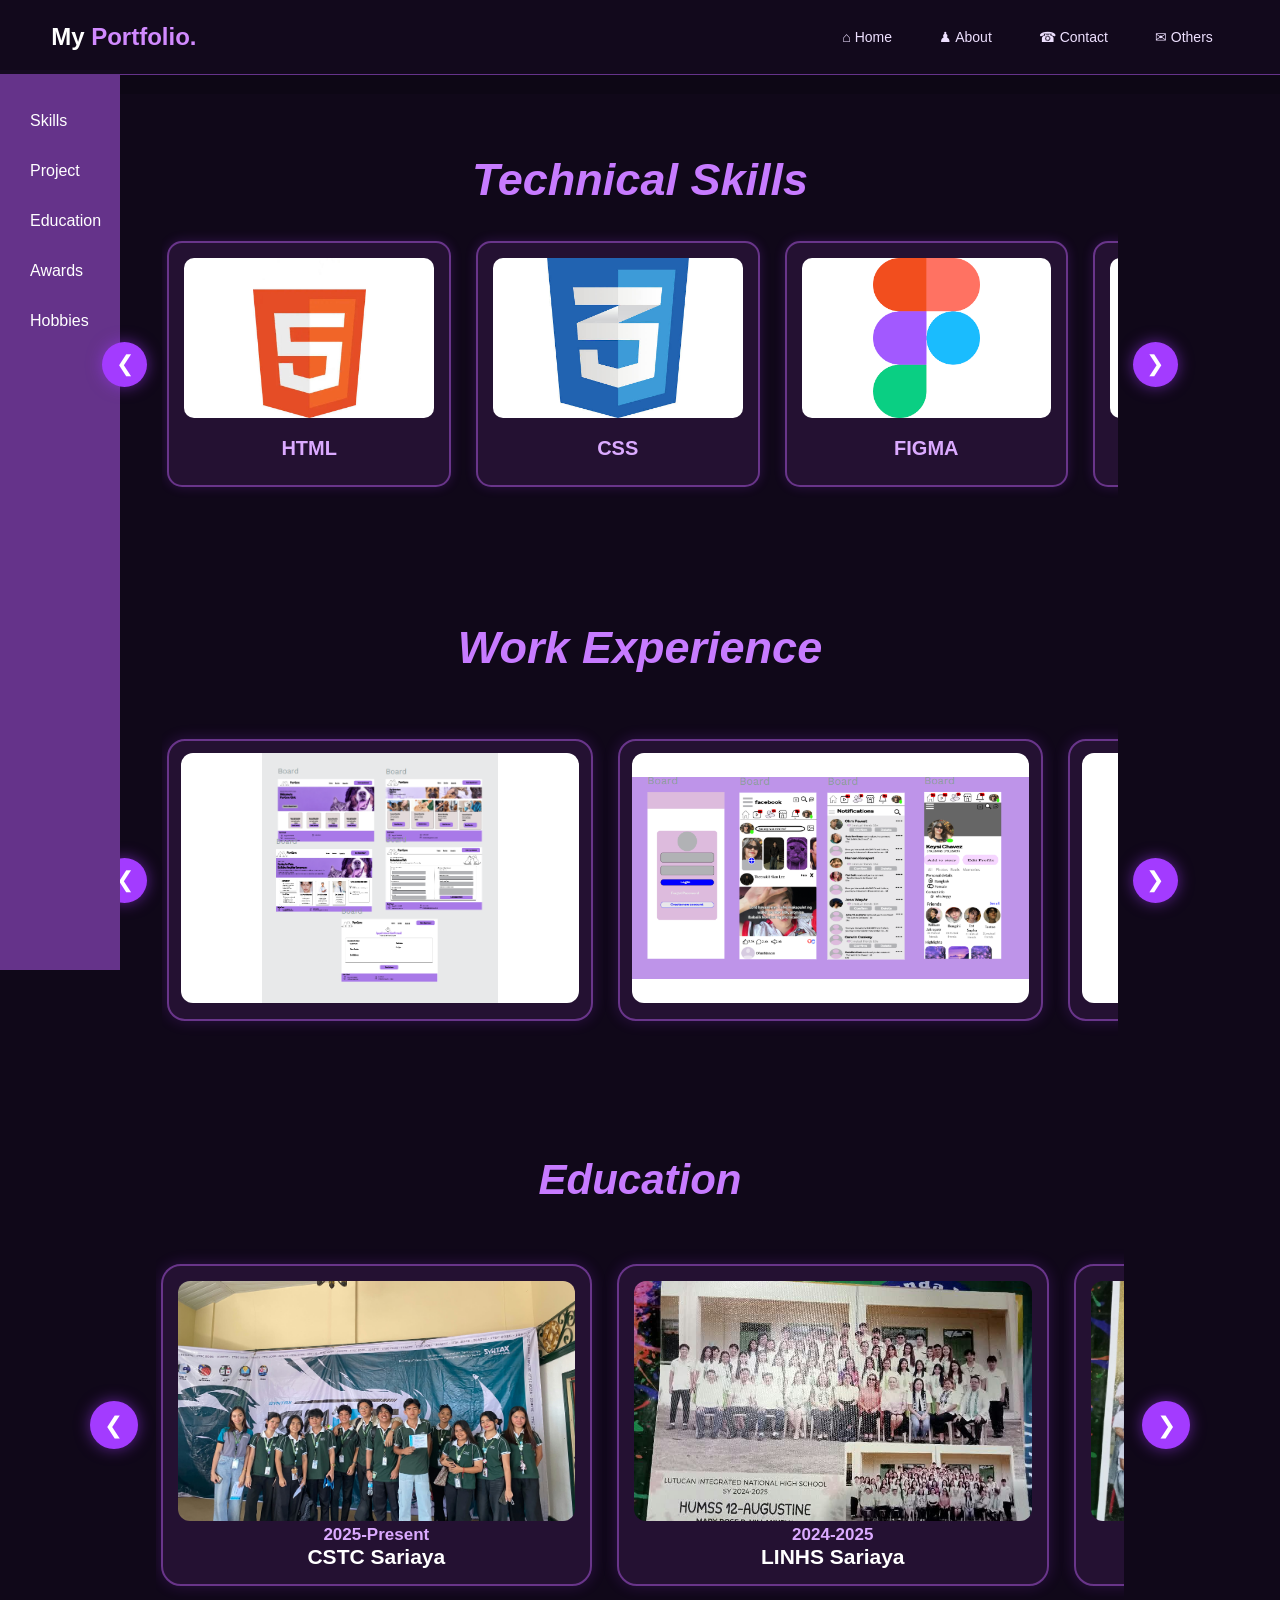
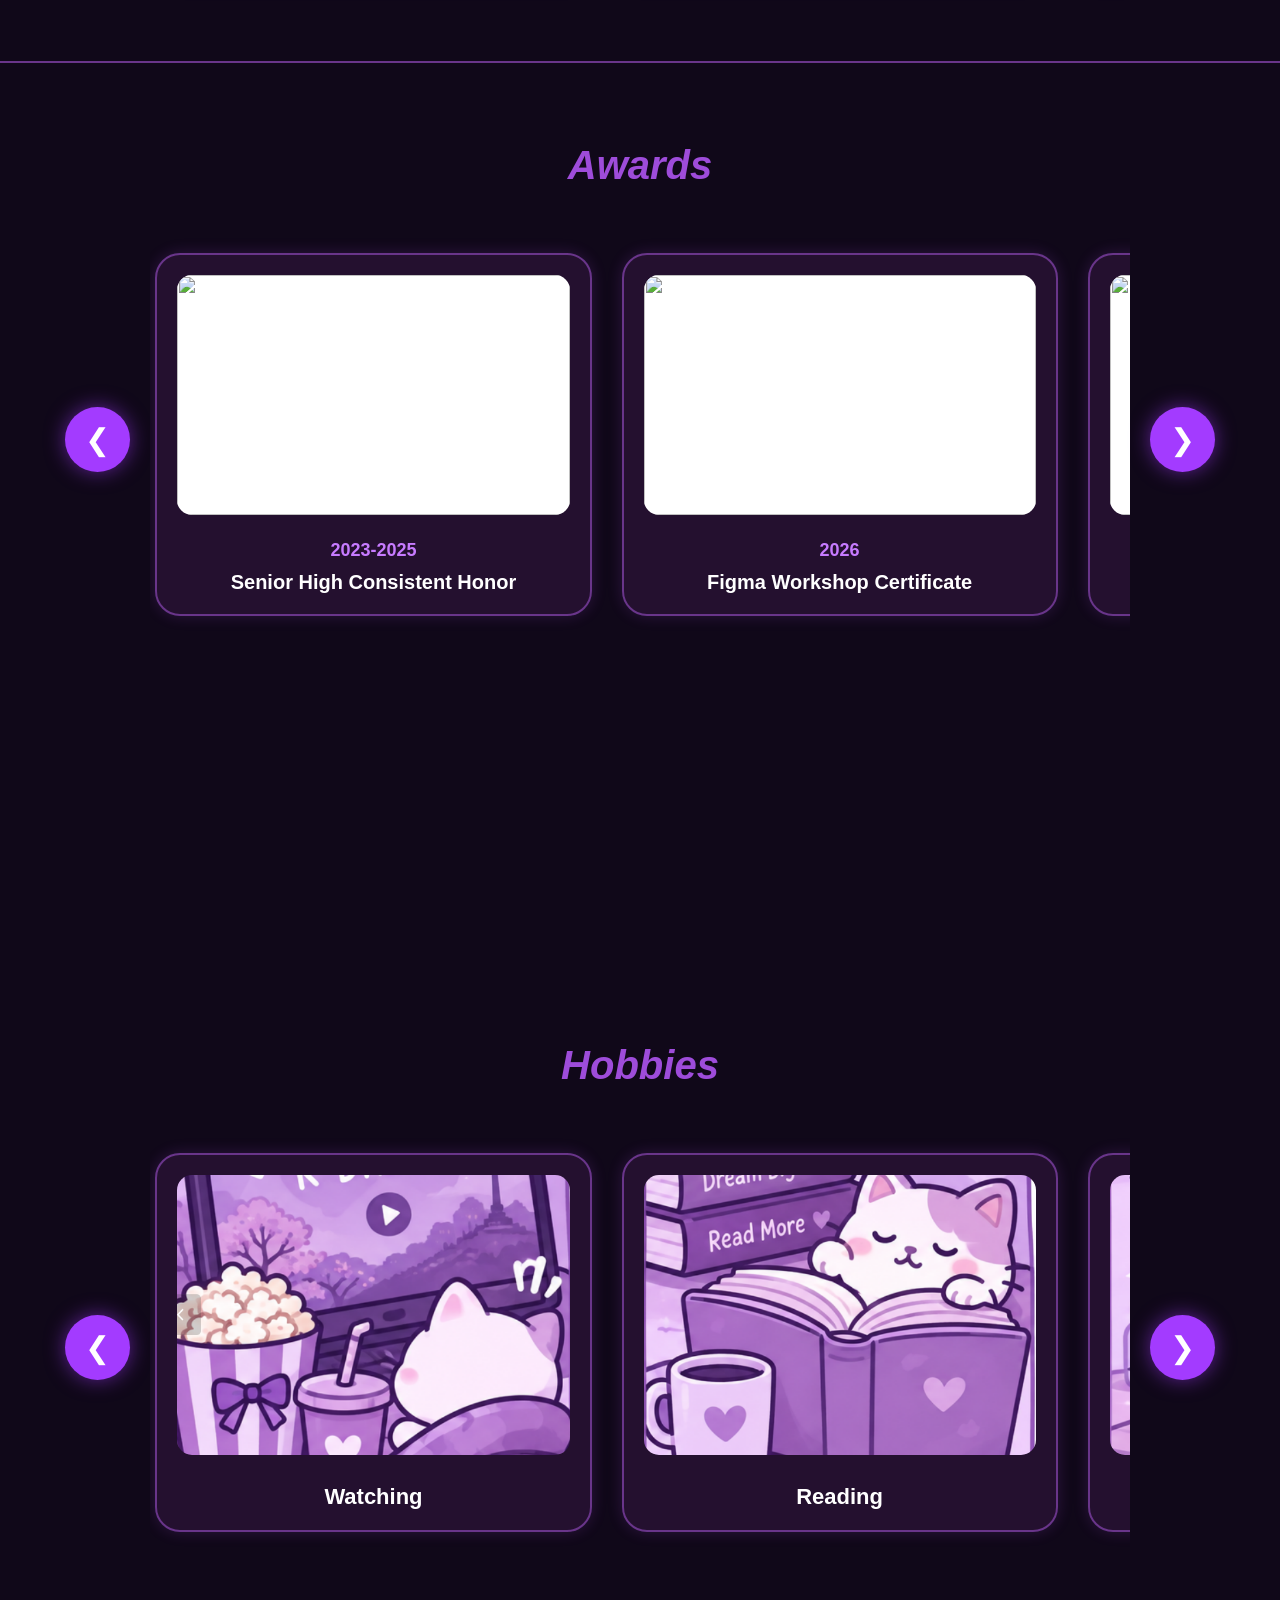
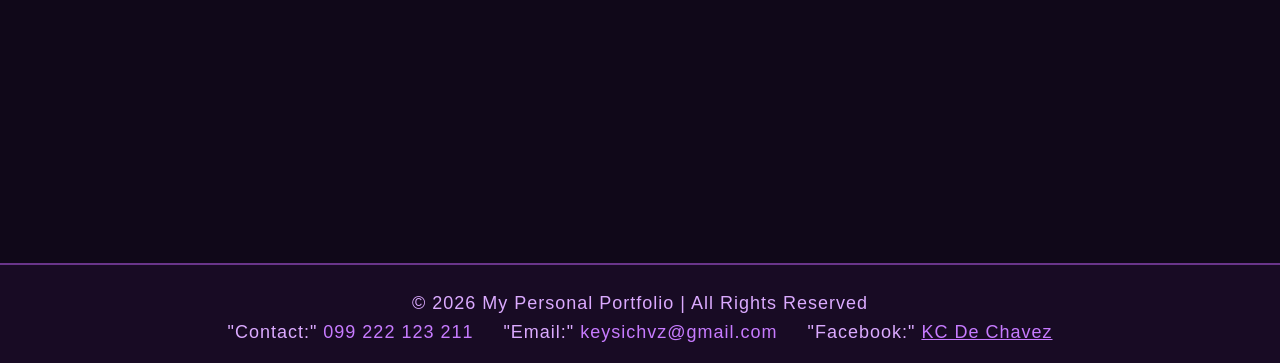
==== commit 06734558: "Add files via upload" ====
--- a/about.html
+++ b/about.html
@@ -8,7 +8,6 @@
 </head>
 <body>
 
-    <!-- HEADER -->
     <header>
         <a href="index.html" class="logo">
             My <span>Portfolio.</span>
@@ -19,12 +18,11 @@
                 <li><a href="index.html">⌂ Home</a></li>
                 <li><a href="about.html">♟ About</a></li>
                 <li><a href="contact.html">☎ Contact</a></li>
-                <li><a class="active" href="others.html">✉ Others</a></li>
+                <li><a href="others.html">✉ Others</a></li>
             </ul>
         </nav>
     </header>
 
-    <!-- PAGE LAYOUT -->
     <div class="page-layout">
 
     <nav class="side-navbar" id="sideNavbar">
@@ -44,17 +42,10 @@
         ❯
     </button>
 
-    <main class="main-content">
-
-        <!-- LAHAT NG SECTIONS MO DITO -->
-
-    </main>
-
 </div>
-        <!-- RIGHT CONTENT -->
         <main class="main-content">
 
-            <!-- SKILLS -->
+        
            
 <section id="skills" class="skills">
 
@@ -98,7 +89,7 @@
 
             <div class="skill-card">
                 <img src="sheet.jpe" alt="Sheets">
-                <h3>POWERPOINT</h3>
+                <h3>SHEETS</h3>
             </div>
 
         </div>
@@ -109,9 +100,7 @@
 
 </section>
 
-
-            <!-- EXPERIENCE -->
-            
+      
 <section id="project" class="work-exp">
 
     <h1>Work Experience</h1>
@@ -154,8 +143,6 @@
 
 </section>
 
-
-            <!-- EDUCATION -->
            
 <section id="education" class="education">
 
@@ -206,7 +193,6 @@
 </section>
 
 
-            <!-- AWARDS -->
 <section id="awards" class="award-sec">
     <h1 style="color: #9e4cda; font-style: oblique; background-color: bisque;">
         Awards
@@ -301,11 +287,8 @@
     <p>© 2026 My Personal Portfolio | All Rights Reserved</p>
 
     <div class="footer-info">
-
         <p>"Contact:" <span>099 222 123 211</span></p>
-
         <p>"Email:" <span>keysichvz@gmail.com</span></p>
-
         <p>"Facebook:" 
             <a href="https://www.facebook.com/kc.dechavez.752">
                 KC De Chavez
